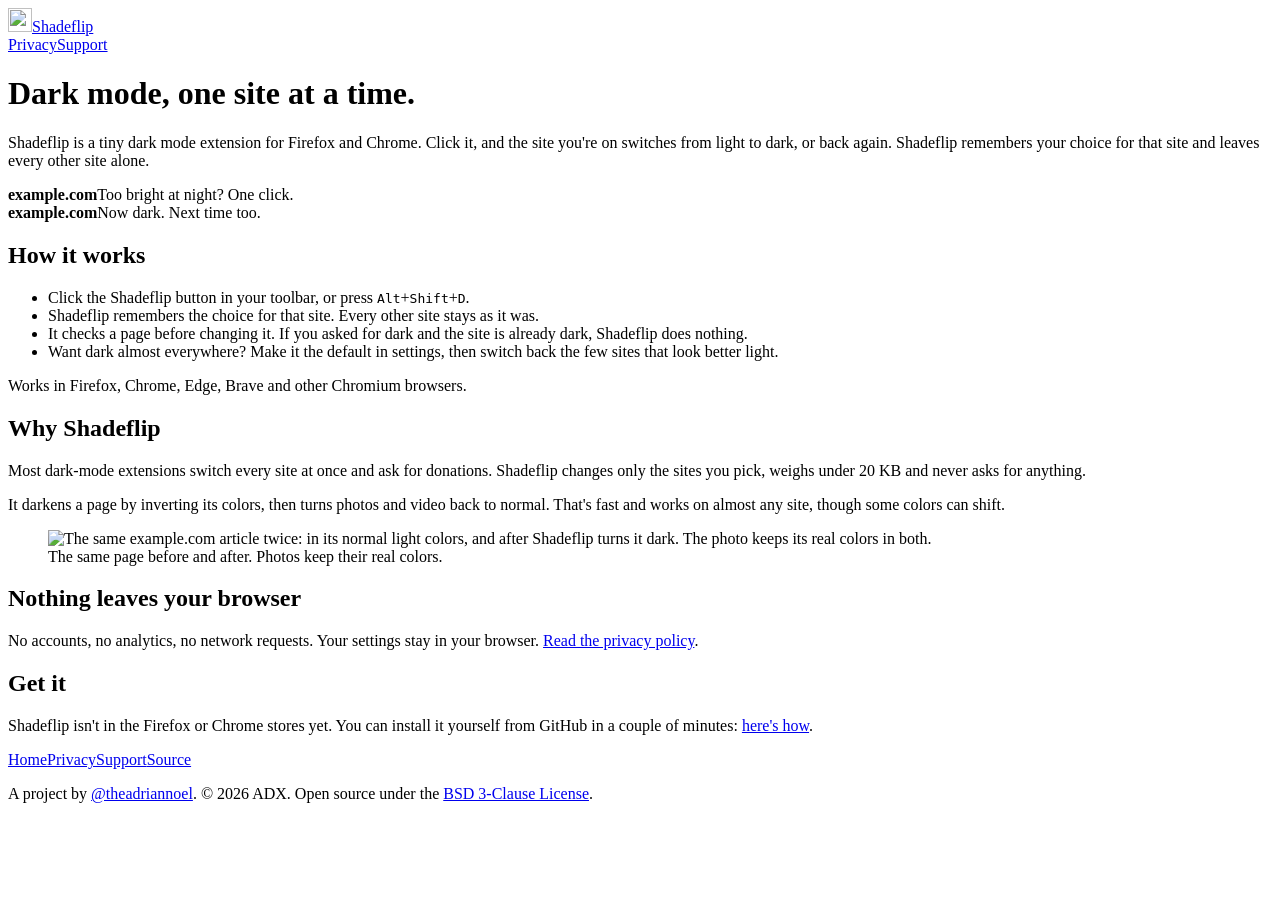
==== site/index.html @ 8bc525f9 "Merge remote-tracking branch 'origin/main' into fix/security-review" ====
<!doctype html>
<html lang="en">
<head>
<meta charset="utf-8">
<meta name="viewport" content="width=device-width, initial-scale=1">
<title>Shadeflip: per-site dark mode for Firefox and Chrome</title>
<meta name="description" content="Shadeflip is a free, tiny dark mode extension for Firefox and Chrome. Click once to turn the site you're on dark or light, and it remembers that choice for that site only.">
<link rel="canonical" href="https://shadeflip.com/">
<link rel="icon" href="/favicon.svg" type="image/svg+xml">
<link rel="icon" href="/favicon.ico" sizes="32x32">
<link rel="apple-touch-icon" href="/apple-touch-icon.png">
<meta property="og:type" content="website">
<meta property="og:site_name" content="Shadeflip">
<meta property="og:title" content="Shadeflip: per-site dark mode for Firefox and Chrome">
<meta property="og:description" content="Shadeflip is a free, tiny dark mode extension for Firefox and Chrome. Click once to turn the site you're on dark or light, and it remembers that choice for that site only.">
<meta property="og:url" content="https://shadeflip.com/">
<meta property="og:image" content="https://shadeflip.com/og.png">
<meta property="og:image:width" content="1200">
<meta property="og:image:height" content="630">
<meta property="og:image:alt" content="Shadeflip showing the same example.com page in light and dark.">
<meta name="twitter:card" content="summary_large_image">
<link rel="stylesheet" href="/style.css">
<script type="application/ld+json">
{"@context":"https://schema.org","@type":"SoftwareApplication","name":"Shadeflip","url":"https://shadeflip.com/","image":"https://shadeflip.com/og.png","description":"A tiny browser extension that turns the site you're on dark or light and remembers that choice for that site only.","applicationCategory":"BrowserApplication","operatingSystem":"Firefox, Chrome, Edge, Brave","offers":{"@type":"Offer","price":"0","priceCurrency":"USD"},"license":"https://opensource.org/licenses/BSD-3-Clause"}
</script>
</head>
<body>
<header>
  <a href="/" class="brand"><img src="/favicon.svg" alt="" width="24" height="24">Shadeflip</a>
  <nav><a href="/privacy.html">Privacy</a><a href="/support.html">Support</a></nav>
</header>
<main>
<h1>Dark mode, one site at a time.</h1>
<p class="lede">Shadeflip is a tiny dark mode extension for Firefox and Chrome. Click it, and the site you're on switches from light to dark, or back again. Shadeflip remembers your choice for that site and leaves every other site alone.</p>

<div class="flip" aria-hidden="true">
  <div class="l"><b>example.com</b>Too bright at night? One click.</div>
  <div class="d"><b>example.com</b>Now dark. Next time too.</div>
</div>

<h2>How it works</h2>
<ul>
  <li>Click the Shadeflip button in your toolbar, or press <span class="alt-key"><kbd>Alt</kbd>+<kbd>Shift</kbd>+<kbd>D</kbd></span>.</li>
  <li>Shadeflip remembers the choice for that site. Every other site stays as it was.</li>
  <li>It checks a page before changing it. If you asked for dark and the site is already dark, Shadeflip does nothing.</li>
  <li>Want dark almost everywhere? Make it the default in settings, then switch back the few sites that look better light.</li>
</ul>
<p>Works in Firefox, Chrome, Edge, Brave and other Chromium browsers.</p>

<h2>Why Shadeflip</h2>
<p>Most dark-mode extensions switch every site at once and ask for donations. Shadeflip changes only the sites you pick, weighs under 20 KB and never asks for anything.</p>
<p>It darkens a page by inverting its colors, then turns photos and video back to normal. That's fast and works on almost any site, though some colors can shift.</p>
<figure>
  <img src="/screenshot.png" width="1200" height="460" loading="lazy" alt="The same example.com article twice: in its normal light colors, and after Shadeflip turns it dark. The photo keeps its real colors in both.">
  <figcaption>The same page before and after. Photos keep their real colors.</figcaption>
</figure>

<h2>Nothing leaves your browser</h2>
<p>No accounts, no analytics, no network requests. Your settings stay in your browser. <a href="/privacy.html">Read the privacy policy</a>.</p>

<h2>Get it</h2>
<p>Shadeflip isn't in the Firefox or Chrome stores yet. You can install it yourself from GitHub in a couple of minutes: <a href="https://github.com/nxame/shadeflip#try-it-locally">here's how</a>.</p>
</main>
<footer>
  <a href="/">Home</a><a href="/privacy.html">Privacy</a><a href="/support.html">Support</a><a href="https://github.com/nxame/shadeflip">Source</a>
  <p>A project by <a href="https://x.com/theadriannoel">@theadriannoel</a>. © 2026 ADX. Open source under the <a href="https://github.com/nxame/shadeflip/blob/main/LICENSE">BSD 3-Clause License</a>.</p>
</footer>
<script src="/keys.js"></script>
</body>
</html>
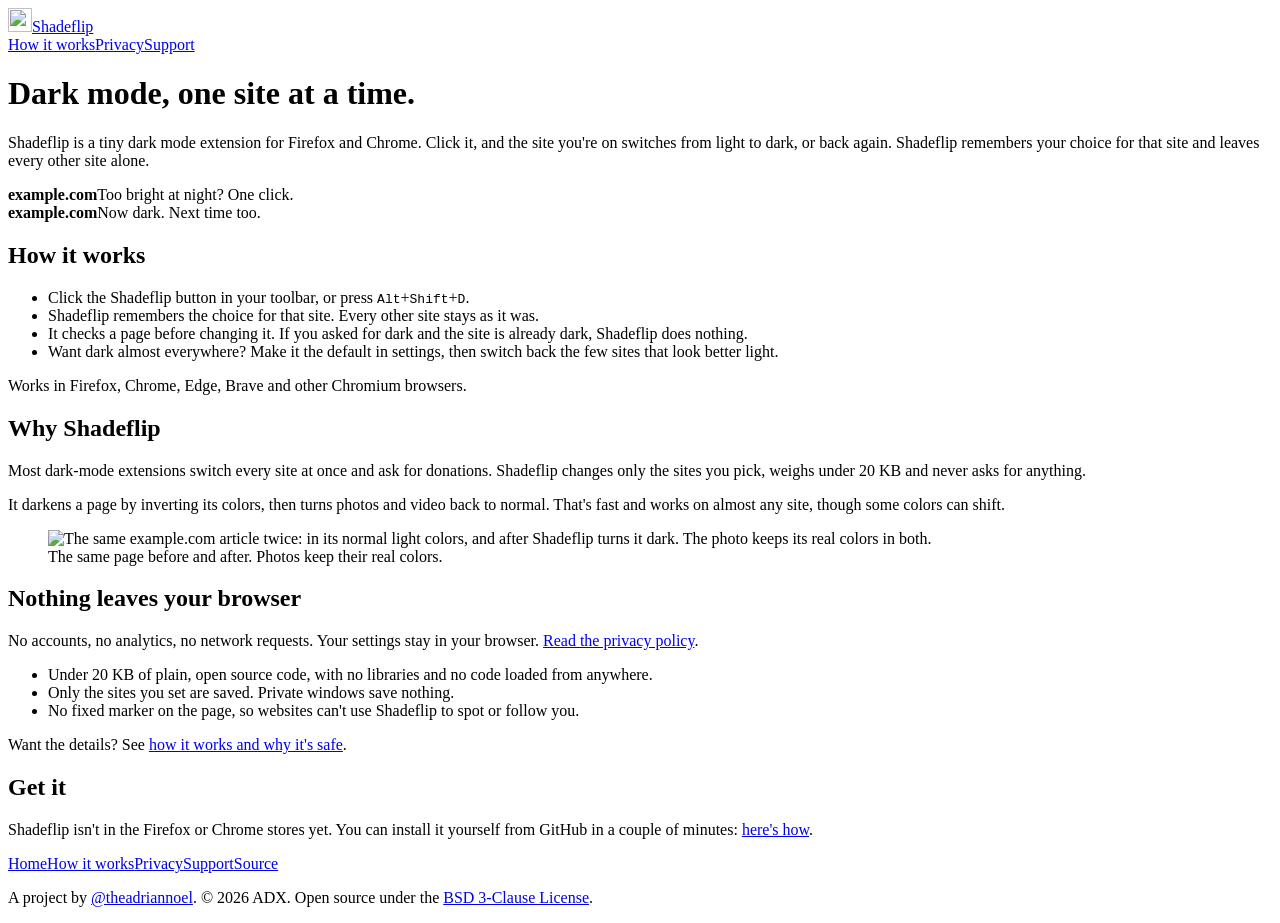
==== commit bc2b1b88: "Add a how it works and safety page to the site New how-it-works.html explains how a site is flipped," ====
--- a/site/index.html
+++ b/site/index.html
@@ -27,7 +27,7 @@
 <body>
 <header>
   <a href="/" class="brand"><img src="/favicon.svg" alt="" width="24" height="24">Shadeflip</a>
-  <nav><a href="/privacy.html">Privacy</a><a href="/support.html">Support</a></nav>
+  <nav><a href="/how-it-works.html">How it works</a><a href="/privacy.html">Privacy</a><a href="/support.html">Support</a></nav>
 </header>
 <main>
 <h1>Dark mode, one site at a time.</h1>
@@ -57,12 +57,18 @@
 
 <h2>Nothing leaves your browser</h2>
 <p>No accounts, no analytics, no network requests. Your settings stay in your browser. <a href="/privacy.html">Read the privacy policy</a>.</p>
+<ul>
+  <li>Under 20 KB of plain, open source code, with no libraries and no code loaded from anywhere.</li>
+  <li>Only the sites you set are saved. Private windows save nothing.</li>
+  <li>No fixed marker on the page, so websites can't use Shadeflip to spot or follow you.</li>
+</ul>
+<p>Want the details? See <a href="/how-it-works.html">how it works and why it's safe</a>.</p>
 
 <h2>Get it</h2>
 <p>Shadeflip isn't in the Firefox or Chrome stores yet. You can install it yourself from GitHub in a couple of minutes: <a href="https://github.com/nxame/shadeflip#try-it-locally">here's how</a>.</p>
 </main>
 <footer>
-  <a href="/">Home</a><a href="/privacy.html">Privacy</a><a href="/support.html">Support</a><a href="https://github.com/nxame/shadeflip">Source</a>
+  <a href="/">Home</a><a href="/how-it-works.html">How it works</a><a href="/privacy.html">Privacy</a><a href="/support.html">Support</a><a href="https://github.com/nxame/shadeflip">Source</a>
   <p>A project by <a href="https://x.com/theadriannoel">@theadriannoel</a>. © 2026 ADX. Open source under the <a href="https://github.com/nxame/shadeflip/blob/main/LICENSE">BSD 3-Clause License</a>.</p>
 </footer>
 <script src="/keys.js"></script>
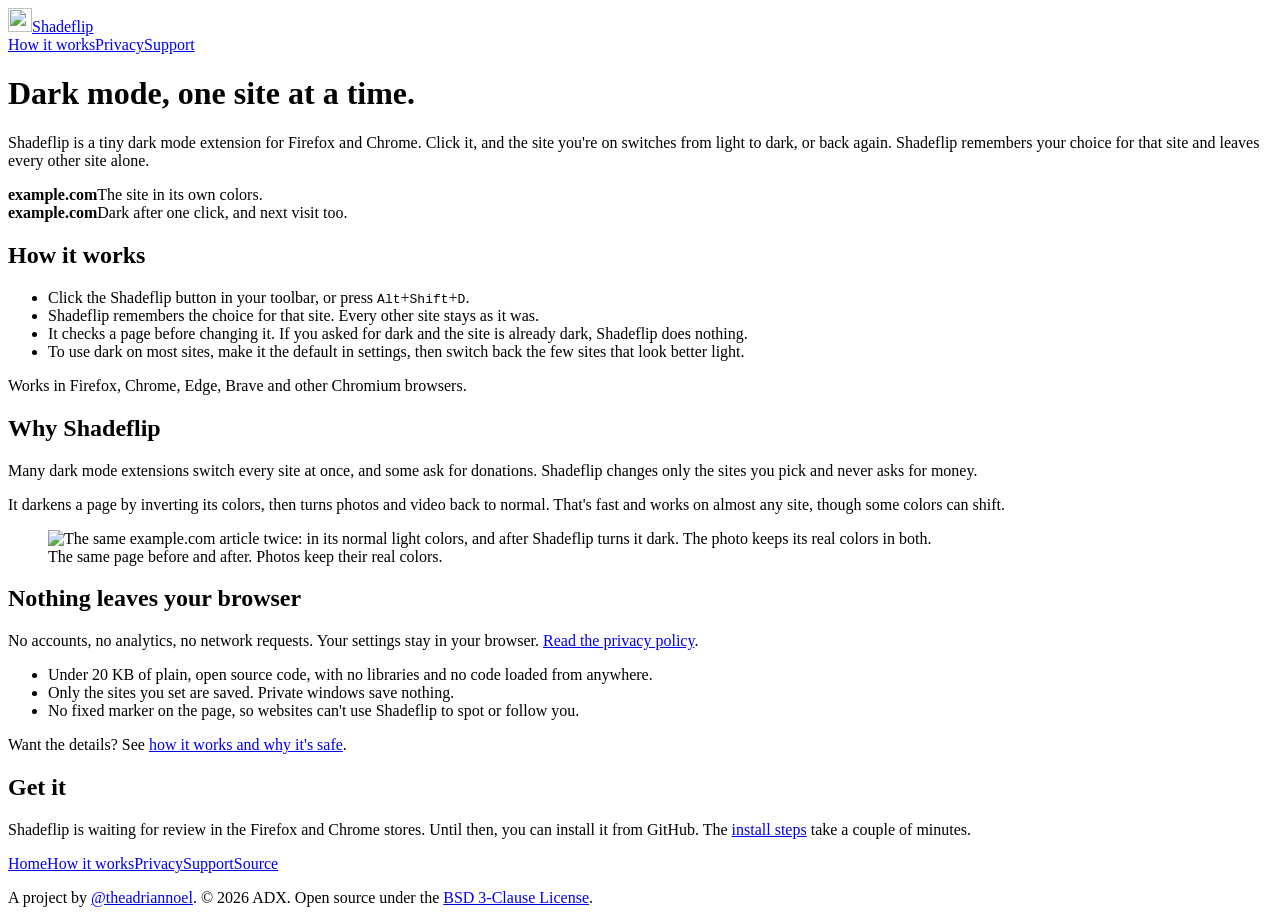
==== commit d188c915: "Plainer site copy Replace question hooks and slogan fragments with plain sentences, soften the claim" ====
--- a/site/index.html
+++ b/site/index.html
@@ -34,8 +34,8 @@
 <p class="lede">Shadeflip is a tiny dark mode extension for Firefox and Chrome. Click it, and the site you're on switches from light to dark, or back again. Shadeflip remembers your choice for that site and leaves every other site alone.</p>
 
 <div class="flip" aria-hidden="true">
-  <div class="l"><b>example.com</b>Too bright at night? One click.</div>
-  <div class="d"><b>example.com</b>Now dark. Next time too.</div>
+  <div class="l"><b>example.com</b>The site in its own colors.</div>
+  <div class="d"><b>example.com</b>Dark after one click, and next visit too.</div>
 </div>
 
 <h2>How it works</h2>
@@ -43,12 +43,12 @@
   <li>Click the Shadeflip button in your toolbar, or press <span class="alt-key"><kbd>Alt</kbd>+<kbd>Shift</kbd>+<kbd>D</kbd></span>.</li>
   <li>Shadeflip remembers the choice for that site. Every other site stays as it was.</li>
   <li>It checks a page before changing it. If you asked for dark and the site is already dark, Shadeflip does nothing.</li>
-  <li>Want dark almost everywhere? Make it the default in settings, then switch back the few sites that look better light.</li>
+  <li>To use dark on most sites, make it the default in settings, then switch back the few sites that look better light.</li>
 </ul>
 <p>Works in Firefox, Chrome, Edge, Brave and other Chromium browsers.</p>
 
 <h2>Why Shadeflip</h2>
-<p>Most dark-mode extensions switch every site at once and ask for donations. Shadeflip changes only the sites you pick, weighs under 20 KB and never asks for anything.</p>
+<p>Many dark mode extensions switch every site at once, and some ask for donations. Shadeflip changes only the sites you pick and never asks for money.</p>
 <p>It darkens a page by inverting its colors, then turns photos and video back to normal. That's fast and works on almost any site, though some colors can shift.</p>
 <figure>
   <img src="/screenshot.png" width="1200" height="460" loading="lazy" alt="The same example.com article twice: in its normal light colors, and after Shadeflip turns it dark. The photo keeps its real colors in both.">
@@ -65,7 +65,7 @@
 <p>Want the details? See <a href="/how-it-works.html">how it works and why it's safe</a>.</p>
 
 <h2>Get it</h2>
-<p>Shadeflip isn't in the Firefox or Chrome stores yet. You can install it yourself from GitHub in a couple of minutes: <a href="https://github.com/nxame/shadeflip#try-it-locally">here's how</a>.</p>
+<p>Shadeflip is waiting for review in the Firefox and Chrome stores. Until then, you can install it from GitHub. The <a href="https://github.com/nxame/shadeflip#try-it-locally">install steps</a> take a couple of minutes.</p>
 </main>
 <footer>
   <a href="/">Home</a><a href="/how-it-works.html">How it works</a><a href="/privacy.html">Privacy</a><a href="/support.html">Support</a><a href="https://github.com/nxame/shadeflip">Source</a>
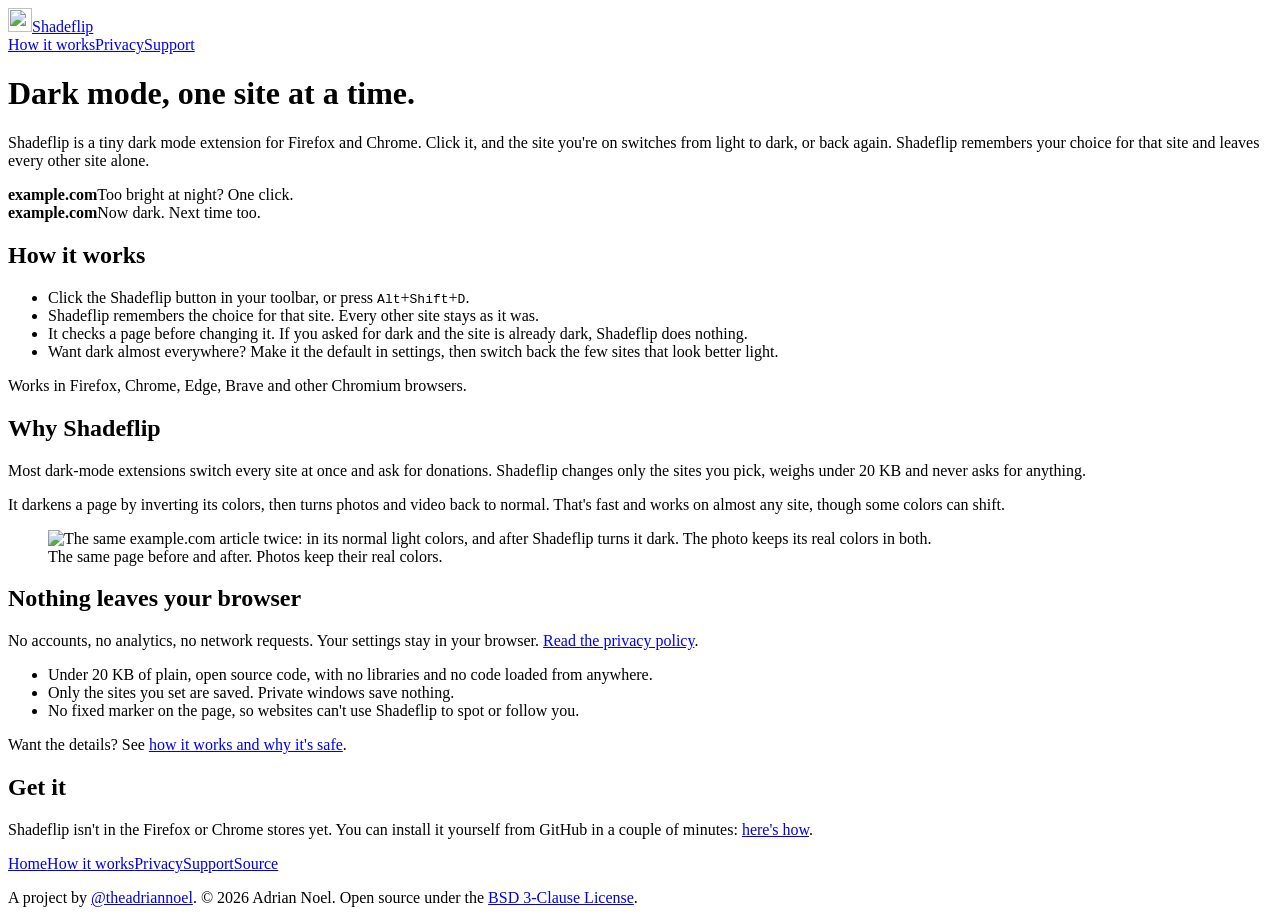
==== commit 6b497460: "site: credit Adrian Noel in the footer" ====
--- a/site/index.html
+++ b/site/index.html
@@ -34,8 +34,8 @@
 <p class="lede">Shadeflip is a tiny dark mode extension for Firefox and Chrome. Click it, and the site you're on switches from light to dark, or back again. Shadeflip remembers your choice for that site and leaves every other site alone.</p>
 
 <div class="flip" aria-hidden="true">
-  <div class="l"><b>example.com</b>The site in its own colors.</div>
-  <div class="d"><b>example.com</b>Dark after one click, and next visit too.</div>
+  <div class="l"><b>example.com</b>Too bright at night? One click.</div>
+  <div class="d"><b>example.com</b>Now dark. Next time too.</div>
 </div>
 
 <h2>How it works</h2>
@@ -43,12 +43,12 @@
   <li>Click the Shadeflip button in your toolbar, or press <span class="alt-key"><kbd>Alt</kbd>+<kbd>Shift</kbd>+<kbd>D</kbd></span>.</li>
   <li>Shadeflip remembers the choice for that site. Every other site stays as it was.</li>
   <li>It checks a page before changing it. If you asked for dark and the site is already dark, Shadeflip does nothing.</li>
-  <li>To use dark on most sites, make it the default in settings, then switch back the few sites that look better light.</li>
+  <li>Want dark almost everywhere? Make it the default in settings, then switch back the few sites that look better light.</li>
 </ul>
 <p>Works in Firefox, Chrome, Edge, Brave and other Chromium browsers.</p>
 
 <h2>Why Shadeflip</h2>
-<p>Many dark mode extensions switch every site at once, and some ask for donations. Shadeflip changes only the sites you pick and never asks for money.</p>
+<p>Most dark-mode extensions switch every site at once and ask for donations. Shadeflip changes only the sites you pick, weighs under 20 KB and never asks for anything.</p>
 <p>It darkens a page by inverting its colors, then turns photos and video back to normal. That's fast and works on almost any site, though some colors can shift.</p>
 <figure>
   <img src="/screenshot.png" width="1200" height="460" loading="lazy" alt="The same example.com article twice: in its normal light colors, and after Shadeflip turns it dark. The photo keeps its real colors in both.">
@@ -65,11 +65,11 @@
 <p>Want the details? See <a href="/how-it-works.html">how it works and why it's safe</a>.</p>
 
 <h2>Get it</h2>
-<p>Shadeflip is waiting for review in the Firefox and Chrome stores. Until then, you can install it from GitHub. The <a href="https://github.com/nxame/shadeflip#try-it-locally">install steps</a> take a couple of minutes.</p>
+<p>Shadeflip isn't in the Firefox or Chrome stores yet. You can install it yourself from GitHub in a couple of minutes: <a href="https://github.com/nxame/shadeflip#try-it-locally">here's how</a>.</p>
 </main>
 <footer>
   <a href="/">Home</a><a href="/how-it-works.html">How it works</a><a href="/privacy.html">Privacy</a><a href="/support.html">Support</a><a href="https://github.com/nxame/shadeflip">Source</a>
-  <p>A project by <a href="https://x.com/theadriannoel">@theadriannoel</a>. © 2026 ADX. Open source under the <a href="https://github.com/nxame/shadeflip/blob/main/LICENSE">BSD 3-Clause License</a>.</p>
+  <p>A project by <a href="https://x.com/theadriannoel">@theadriannoel</a>. © 2026 Adrian Noel. Open source under the <a href="https://github.com/nxame/shadeflip/blob/main/LICENSE">BSD 3-Clause License</a>.</p>
 </footer>
 <script src="/keys.js"></script>
 </body>
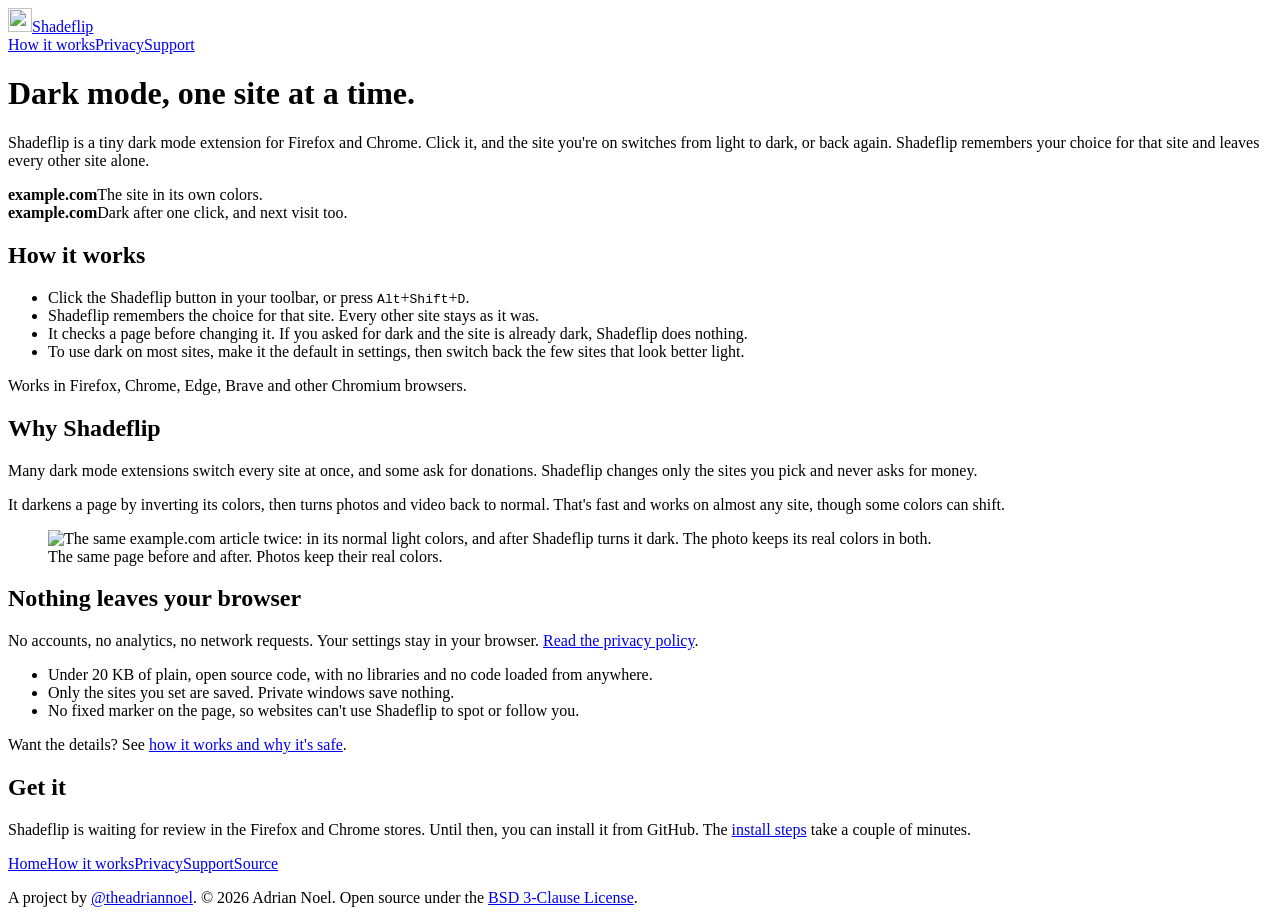
==== commit f7d8fdbe: "Merge pull request #10 from nxame/fix/site-copy-plain-writing Plainer site copy" ====
--- a/site/index.html
+++ b/site/index.html
@@ -34,8 +34,8 @@
 <p class="lede">Shadeflip is a tiny dark mode extension for Firefox and Chrome. Click it, and the site you're on switches from light to dark, or back again. Shadeflip remembers your choice for that site and leaves every other site alone.</p>
 
 <div class="flip" aria-hidden="true">
-  <div class="l"><b>example.com</b>Too bright at night? One click.</div>
-  <div class="d"><b>example.com</b>Now dark. Next time too.</div>
+  <div class="l"><b>example.com</b>The site in its own colors.</div>
+  <div class="d"><b>example.com</b>Dark after one click, and next visit too.</div>
 </div>
 
 <h2>How it works</h2>
@@ -43,12 +43,12 @@
   <li>Click the Shadeflip button in your toolbar, or press <span class="alt-key"><kbd>Alt</kbd>+<kbd>Shift</kbd>+<kbd>D</kbd></span>.</li>
   <li>Shadeflip remembers the choice for that site. Every other site stays as it was.</li>
   <li>It checks a page before changing it. If you asked for dark and the site is already dark, Shadeflip does nothing.</li>
-  <li>Want dark almost everywhere? Make it the default in settings, then switch back the few sites that look better light.</li>
+  <li>To use dark on most sites, make it the default in settings, then switch back the few sites that look better light.</li>
 </ul>
 <p>Works in Firefox, Chrome, Edge, Brave and other Chromium browsers.</p>
 
 <h2>Why Shadeflip</h2>
-<p>Most dark-mode extensions switch every site at once and ask for donations. Shadeflip changes only the sites you pick, weighs under 20 KB and never asks for anything.</p>
+<p>Many dark mode extensions switch every site at once, and some ask for donations. Shadeflip changes only the sites you pick and never asks for money.</p>
 <p>It darkens a page by inverting its colors, then turns photos and video back to normal. That's fast and works on almost any site, though some colors can shift.</p>
 <figure>
   <img src="/screenshot.png" width="1200" height="460" loading="lazy" alt="The same example.com article twice: in its normal light colors, and after Shadeflip turns it dark. The photo keeps its real colors in both.">
@@ -65,7 +65,7 @@
 <p>Want the details? See <a href="/how-it-works.html">how it works and why it's safe</a>.</p>
 
 <h2>Get it</h2>
-<p>Shadeflip isn't in the Firefox or Chrome stores yet. You can install it yourself from GitHub in a couple of minutes: <a href="https://github.com/nxame/shadeflip#try-it-locally">here's how</a>.</p>
+<p>Shadeflip is waiting for review in the Firefox and Chrome stores. Until then, you can install it from GitHub. The <a href="https://github.com/nxame/shadeflip#try-it-locally">install steps</a> take a couple of minutes.</p>
 </main>
 <footer>
   <a href="/">Home</a><a href="/how-it-works.html">How it works</a><a href="/privacy.html">Privacy</a><a href="/support.html">Support</a><a href="https://github.com/nxame/shadeflip">Source</a>
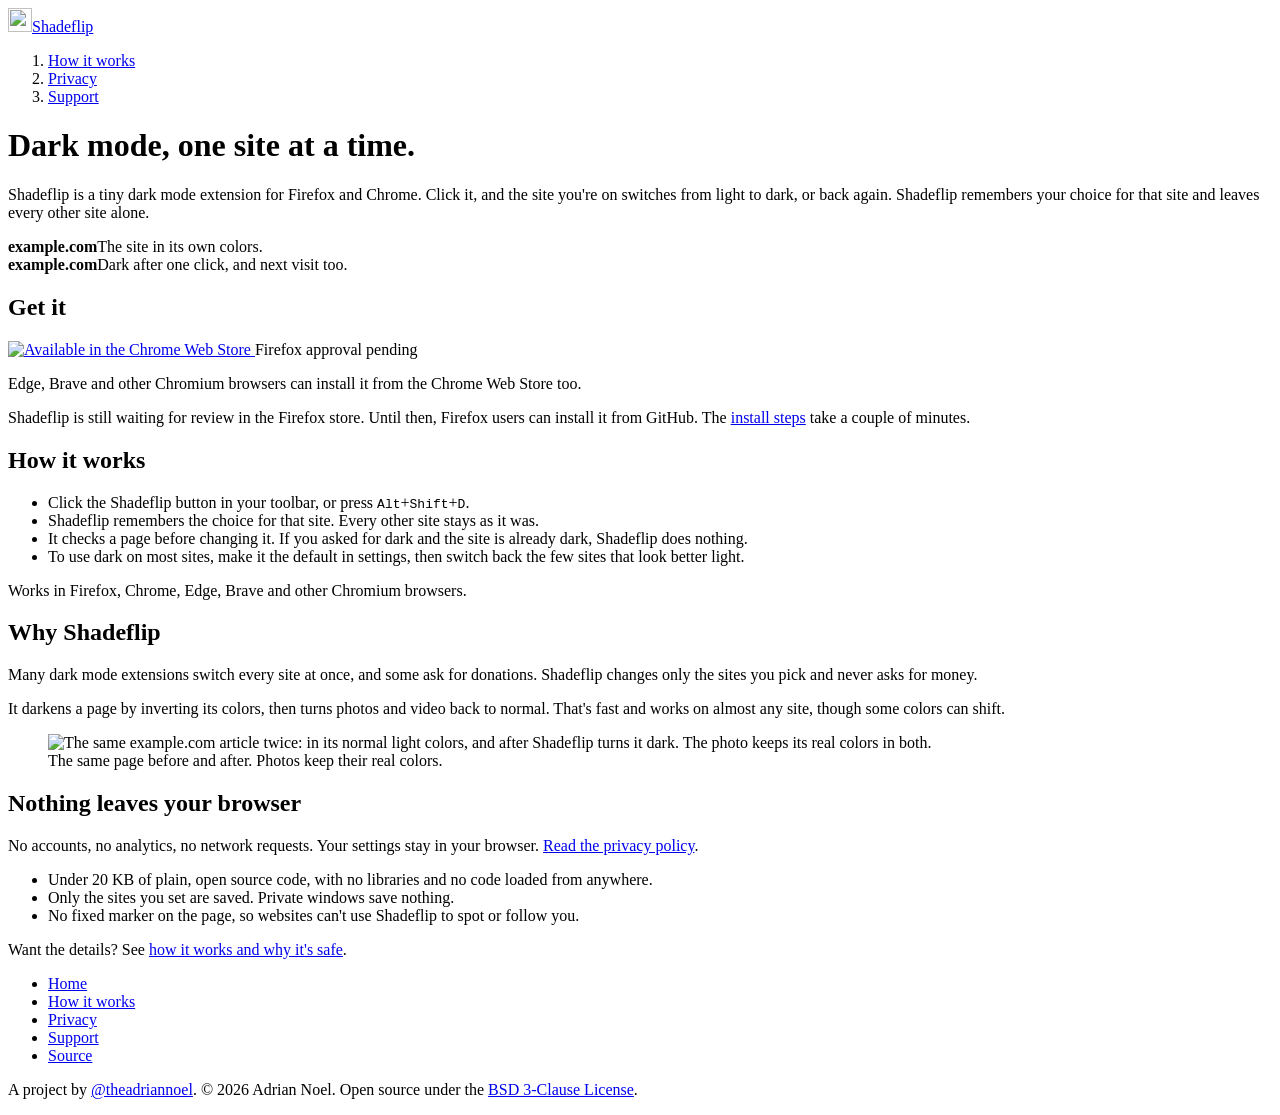
==== commit 25e7bc4c: "feat: add chrome store link" ====
--- a/site/index.html
+++ b/site/index.html
@@ -21,13 +21,19 @@
 <meta name="twitter:card" content="summary_large_image">
 <link rel="stylesheet" href="/style.css">
 <script type="application/ld+json">
-{"@context":"https://schema.org","@type":"SoftwareApplication","name":"Shadeflip","url":"https://shadeflip.com/","image":"https://shadeflip.com/og.png","description":"A tiny browser extension that turns the site you're on dark or light and remembers that choice for that site only.","applicationCategory":"BrowserApplication","operatingSystem":"Firefox, Chrome, Edge, Brave","offers":{"@type":"Offer","price":"0","priceCurrency":"USD"},"license":"https://opensource.org/licenses/BSD-3-Clause"}
+{"@context":"https://schema.org","@type":"SoftwareApplication","name":"Shadeflip","url":"https://shadeflip.com/","image":"https://shadeflip.com/og.png","description":"A tiny browser extension that turns the site you're on dark or light and remembers that choice for that site only.","applicationCategory":"BrowserApplication","operatingSystem":"Firefox, Chrome, Edge, Brave","offers":{"@type":"Offer","price":"0","priceCurrency":"USD"},"installUrl":"https://chromewebstore.google.com/detail/shadeflip/nbdfmpknchaboakjefemnlkfffjohkjk","license":"https://opensource.org/licenses/BSD-3-Clause"}
 </script>
 </head>
 <body>
 <header>
   <a href="/" class="brand"><img src="/favicon.svg" alt="" width="24" height="24">Shadeflip</a>
-  <nav><a href="/how-it-works.html">How it works</a><a href="/privacy.html">Privacy</a><a href="/support.html">Support</a></nav>
+  <nav>
+    <ol>
+      <li><a href="/how-it-works.html">How it works</a></li>
+      <li><a href="/privacy.html">Privacy</a></li>
+      <li><a href="/support.html">Support</a></li>
+    </ol>
+  </nav>
 </header>
 <main>
 <h1>Dark mode, one site at a time.</h1>
@@ -37,6 +43,19 @@
   <div class="l"><b>example.com</b>The site in its own colors.</div>
   <div class="d"><b>example.com</b>Dark after one click, and next visit too.</div>
 </div>
+
+<h2>Get it</h2>
+<p class="stores">
+  <a href="https://chromewebstore.google.com/detail/shadeflip/nbdfmpknchaboakjefemnlkfffjohkjk">
+    <picture>
+      <source srcset="/chrome-web-store-dark.png" media="(prefers-color-scheme: dark)">
+      <img src="/chrome-web-store.png" width="192" height="58" alt="Available in the Chrome Web Store">
+    </picture>
+  </a>
+  <span class="pending">Firefox approval pending</span>
+</p>
+<p>Edge, Brave and other Chromium browsers can install it from the Chrome Web Store too.</p>
+<p>Shadeflip is still waiting for review in the Firefox store. Until then, Firefox users can install it from GitHub. The <a href="https://github.com/nxame/shadeflip#try-it-locally">install steps</a> take a couple of minutes.</p>
 
 <h2>How it works</h2>
 <ul>
@@ -63,12 +82,15 @@
   <li>No fixed marker on the page, so websites can't use Shadeflip to spot or follow you.</li>
 </ul>
 <p>Want the details? See <a href="/how-it-works.html">how it works and why it's safe</a>.</p>
-
-<h2>Get it</h2>
-<p>Shadeflip is waiting for review in the Firefox and Chrome stores. Until then, you can install it from GitHub. The <a href="https://github.com/nxame/shadeflip#try-it-locally">install steps</a> take a couple of minutes.</p>
 </main>
 <footer>
-  <a href="/">Home</a><a href="/how-it-works.html">How it works</a><a href="/privacy.html">Privacy</a><a href="/support.html">Support</a><a href="https://github.com/nxame/shadeflip">Source</a>
+  <ul>
+    <li><a href="/">Home</a></li>
+    <li><a href="/how-it-works.html">How it works</a></li>
+    <li><a href="/privacy.html">Privacy</a></li>
+    <li><a href="/support.html">Support</a></li>
+    <li><a href="https://github.com/nxame/shadeflip">Source</a></li>
+  </ul>
   <p>A project by <a href="https://x.com/theadriannoel">@theadriannoel</a>. © 2026 Adrian Noel. Open source under the <a href="https://github.com/nxame/shadeflip/blob/main/LICENSE">BSD 3-Clause License</a>.</p>
 </footer>
 <script src="/keys.js"></script>
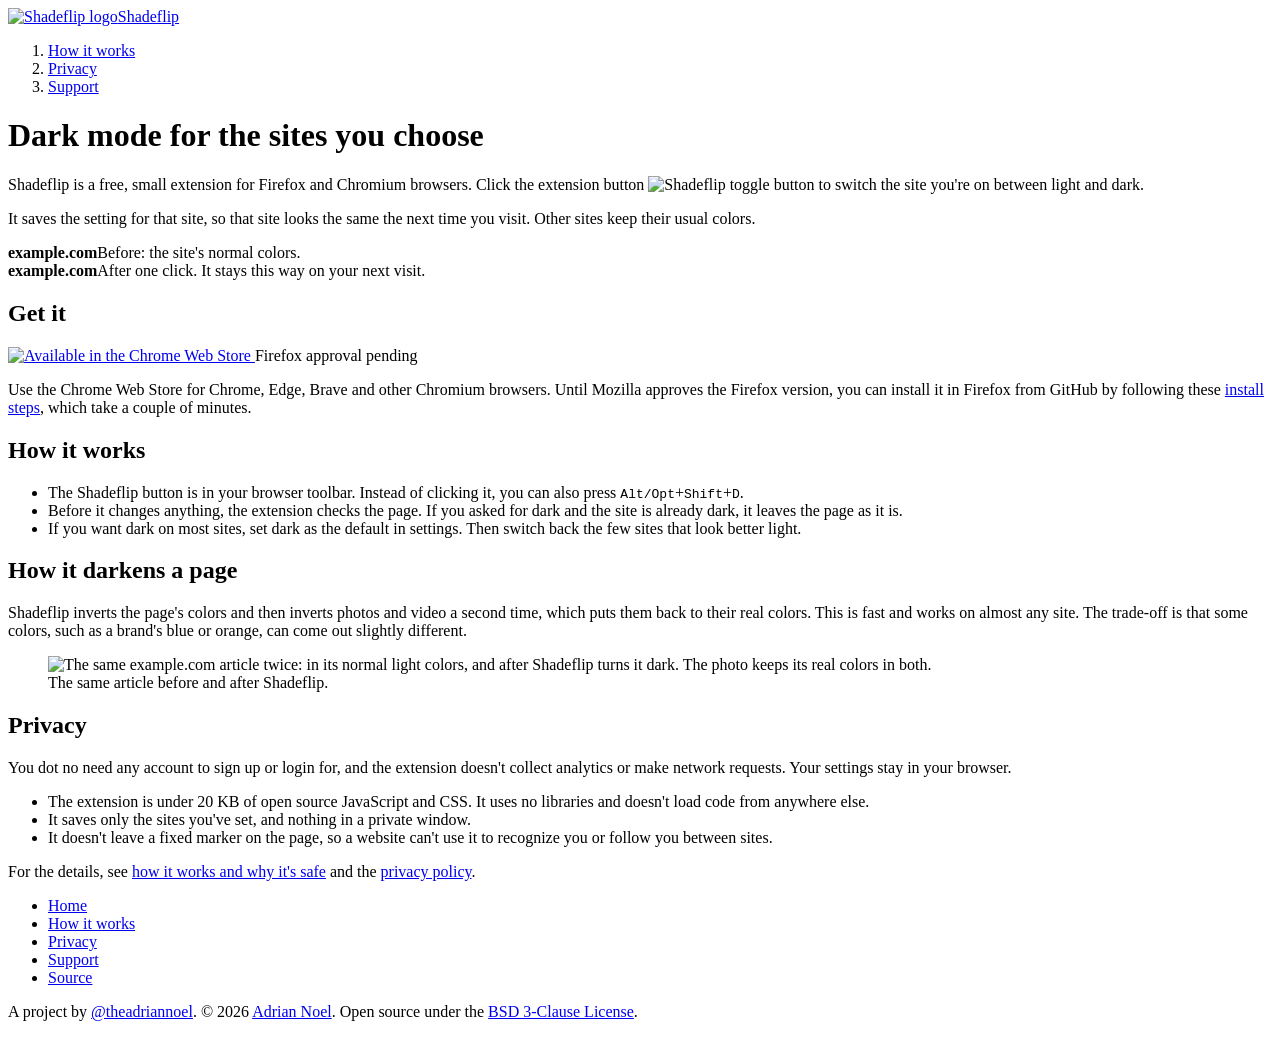
==== commit a151cc18: "docs: update copy - make it readble" ====
--- a/site/index.html
+++ b/site/index.html
@@ -4,7 +4,7 @@
 <meta charset="utf-8">
 <meta name="viewport" content="width=device-width, initial-scale=1">
 <title>Shadeflip: per-site dark mode for Firefox and Chrome</title>
-<meta name="description" content="Shadeflip is a free, tiny dark mode extension for Firefox and Chrome. Click once to turn the site you're on dark or light, and it remembers that choice for that site only.">
+<meta name="description" content="Shadeflip is a free dark mode extension for Firefox and Chrome. Click its button to turn the site you're on dark or light, and Shadeflip saves the setting for that site.">
 <link rel="canonical" href="https://shadeflip.com/">
 <link rel="icon" href="/favicon.svg" type="image/svg+xml">
 <link rel="icon" href="/favicon.ico" sizes="32x32">
@@ -12,7 +12,7 @@
 <meta property="og:type" content="website">
 <meta property="og:site_name" content="Shadeflip">
 <meta property="og:title" content="Shadeflip: per-site dark mode for Firefox and Chrome">
-<meta property="og:description" content="Shadeflip is a free, tiny dark mode extension for Firefox and Chrome. Click once to turn the site you're on dark or light, and it remembers that choice for that site only.">
+<meta property="og:description" content="Shadeflip is a free dark mode extension for Firefox and Chrome. Click its button to turn the site you're on dark or light, and Shadeflip saves the setting for that site.">
 <meta property="og:url" content="https://shadeflip.com/">
 <meta property="og:image" content="https://shadeflip.com/og.png">
 <meta property="og:image:width" content="1200">
@@ -21,12 +21,12 @@
 <meta name="twitter:card" content="summary_large_image">
 <link rel="stylesheet" href="/style.css">
 <script type="application/ld+json">
-{"@context":"https://schema.org","@type":"SoftwareApplication","name":"Shadeflip","url":"https://shadeflip.com/","image":"https://shadeflip.com/og.png","description":"A tiny browser extension that turns the site you're on dark or light and remembers that choice for that site only.","applicationCategory":"BrowserApplication","operatingSystem":"Firefox, Chrome, Edge, Brave","offers":{"@type":"Offer","price":"0","priceCurrency":"USD"},"installUrl":"https://chromewebstore.google.com/detail/shadeflip/nbdfmpknchaboakjefemnlkfffjohkjk","license":"https://opensource.org/licenses/BSD-3-Clause"}
+{"@context":"https://schema.org","@type":"SoftwareApplication","name":"Shadeflip","url":"https://shadeflip.com/","image":"https://shadeflip.com/og.png","description":"A small browser extension that turns the site you're on dark or light and saves the setting for that site.","applicationCategory":"BrowserApplication","operatingSystem":"Firefox, Chrome, Edge, Brave","offers":{"@type":"Offer","price":"0","priceCurrency":"USD"},"installUrl":"https://chromewebstore.google.com/detail/shadeflip/nbdfmpknchaboakjefemnlkfffjohkjk","license":"https://opensource.org/licenses/BSD-3-Clause"}
 </script>
 </head>
 <body>
 <header>
-  <a href="/" class="brand"><img src="/favicon.svg" alt="" width="24" height="24">Shadeflip</a>
+  <a href="/" class="brand"><img src="/favicon.svg" alt="Shadeflip logo" width="24" height="24">Shadeflip</a>
   <nav>
     <ol>
       <li><a href="/how-it-works.html">How it works</a></li>
@@ -36,12 +36,13 @@
   </nav>
 </header>
 <main>
-<h1>Dark mode, one site at a time.</h1>
-<p class="lede">Shadeflip is a tiny dark mode extension for Firefox and Chrome. Click it, and the site you're on switches from light to dark, or back again. Shadeflip remembers your choice for that site and leaves every other site alone.</p>
+<h1>Dark mode for the sites you choose</h1>
+<p class="lede">Shadeflip is a free, small extension for Firefox and Chromium browsers. Click the extension button <img src="/favicon.svg" alt="Shadeflip toggle button" width="24" height="24"> to switch the site you're on between light and dark.</p>
+<p>It saves the setting for that site, so that site looks the same the next time you visit. Other sites keep their usual colors.</p>
 
 <div class="flip" aria-hidden="true">
-  <div class="l"><b>example.com</b>The site in its own colors.</div>
-  <div class="d"><b>example.com</b>Dark after one click, and next visit too.</div>
+  <div class="l"><b>example.com</b>Before: the site's normal colors.</div>
+  <div class="d"><b>example.com</b>After one click. It stays this way on your next visit.</div>
 </div>
 
 <h2>Get it</h2>
@@ -54,44 +55,40 @@
   </a>
   <span class="pending">Firefox approval pending</span>
 </p>
-<p>Edge, Brave and other Chromium browsers can install it from the Chrome Web Store too.</p>
-<p>Shadeflip is still waiting for review in the Firefox store. Until then, Firefox users can install it from GitHub. The <a href="https://github.com/nxame/shadeflip#try-it-locally">install steps</a> take a couple of minutes.</p>
+<p>Use the Chrome Web Store for Chrome, Edge, Brave and other Chromium browsers. Until Mozilla approves the Firefox version, you can install it in Firefox from GitHub by following these <a href="https://github.com/nxame/shadeflip#try-it-locally">install steps</a>, which take a couple of minutes.</p>
 
 <h2>How it works</h2>
 <ul>
-  <li>Click the Shadeflip button in your toolbar, or press <span class="alt-key"><kbd>Alt</kbd>+<kbd>Shift</kbd>+<kbd>D</kbd></span>.</li>
-  <li>Shadeflip remembers the choice for that site. Every other site stays as it was.</li>
-  <li>It checks a page before changing it. If you asked for dark and the site is already dark, Shadeflip does nothing.</li>
-  <li>To use dark on most sites, make it the default in settings, then switch back the few sites that look better light.</li>
+  <li>The Shadeflip button is in your browser toolbar. Instead of clicking it, you can also press <span class="alt-key"><kbd>Alt/Opt</kbd>+<kbd>Shift</kbd>+<kbd>D</kbd></span>.</li>
+  <li>Before it changes anything, the extension checks the page. If you asked for dark and the site is already dark, it leaves the page as it is.</li>
+  <li>If you want dark on most sites, set dark as the default in settings. Then switch back the few sites that look better light.</li>
 </ul>
-<p>Works in Firefox, Chrome, Edge, Brave and other Chromium browsers.</p>
 
-<h2>Why Shadeflip</h2>
-<p>Many dark mode extensions switch every site at once, and some ask for donations. Shadeflip changes only the sites you pick and never asks for money.</p>
-<p>It darkens a page by inverting its colors, then turns photos and video back to normal. That's fast and works on almost any site, though some colors can shift.</p>
+<h2>How it darkens a page</h2>
+<p>Shadeflip inverts the page's colors and then inverts photos and video a second time, which puts them back to their real colors. This is fast and works on almost any site. The trade-off is that some colors, such as a brand's blue or orange, can come out slightly different.</p>
 <figure>
   <img src="/screenshot.png" width="1200" height="460" loading="lazy" alt="The same example.com article twice: in its normal light colors, and after Shadeflip turns it dark. The photo keeps its real colors in both.">
-  <figcaption>The same page before and after. Photos keep their real colors.</figcaption>
+  <figcaption>The same article before and after Shadeflip.</figcaption>
 </figure>
 
-<h2>Nothing leaves your browser</h2>
-<p>No accounts, no analytics, no network requests. Your settings stay in your browser. <a href="/privacy.html">Read the privacy policy</a>.</p>
+<h2>Privacy</h2>
+<p>You dot no need any account to sign up or login for, and the extension doesn't collect analytics or make network requests. Your settings stay in your browser.</p>
 <ul>
-  <li>Under 20 KB of plain, open source code, with no libraries and no code loaded from anywhere.</li>
-  <li>Only the sites you set are saved. Private windows save nothing.</li>
-  <li>No fixed marker on the page, so websites can't use Shadeflip to spot or follow you.</li>
+  <li>The extension is under 20 KB of open source JavaScript and CSS. It uses no libraries and doesn't load code from anywhere else.</li>
+  <li>It saves only the sites you've set, and nothing in a private window.</li>
+  <li>It doesn't leave a fixed marker on the page, so a website can't use it to recognize you or follow you between sites.</li>
 </ul>
-<p>Want the details? See <a href="/how-it-works.html">how it works and why it's safe</a>.</p>
+<p>For the details, see <a href="/how-it-works.html">how it works and why it's safe</a> and the <a href="/privacy.html">privacy policy</a>.</p>
 </main>
 <footer>
   <ul>
-    <li><a href="/">Home</a></li>
+    <li><a href="/" aria-current="page">Home</a></li>
     <li><a href="/how-it-works.html">How it works</a></li>
     <li><a href="/privacy.html">Privacy</a></li>
     <li><a href="/support.html">Support</a></li>
     <li><a href="https://github.com/nxame/shadeflip">Source</a></li>
   </ul>
-  <p>A project by <a href="https://x.com/theadriannoel">@theadriannoel</a>. © 2026 Adrian Noel. Open source under the <a href="https://github.com/nxame/shadeflip/blob/main/LICENSE">BSD 3-Clause License</a>.</p>
+  <p>A project by <a href="https://x.com/theadriannoel">@theadriannoel</a>. © 2026 <a href="https://nxa.me">Adrian Noel</a>. Open source under the <a href="https://github.com/nxame/shadeflip/blob/main/LICENSE">BSD 3-Clause License</a>.</p>
 </footer>
 <script src="/keys.js"></script>
 </body>
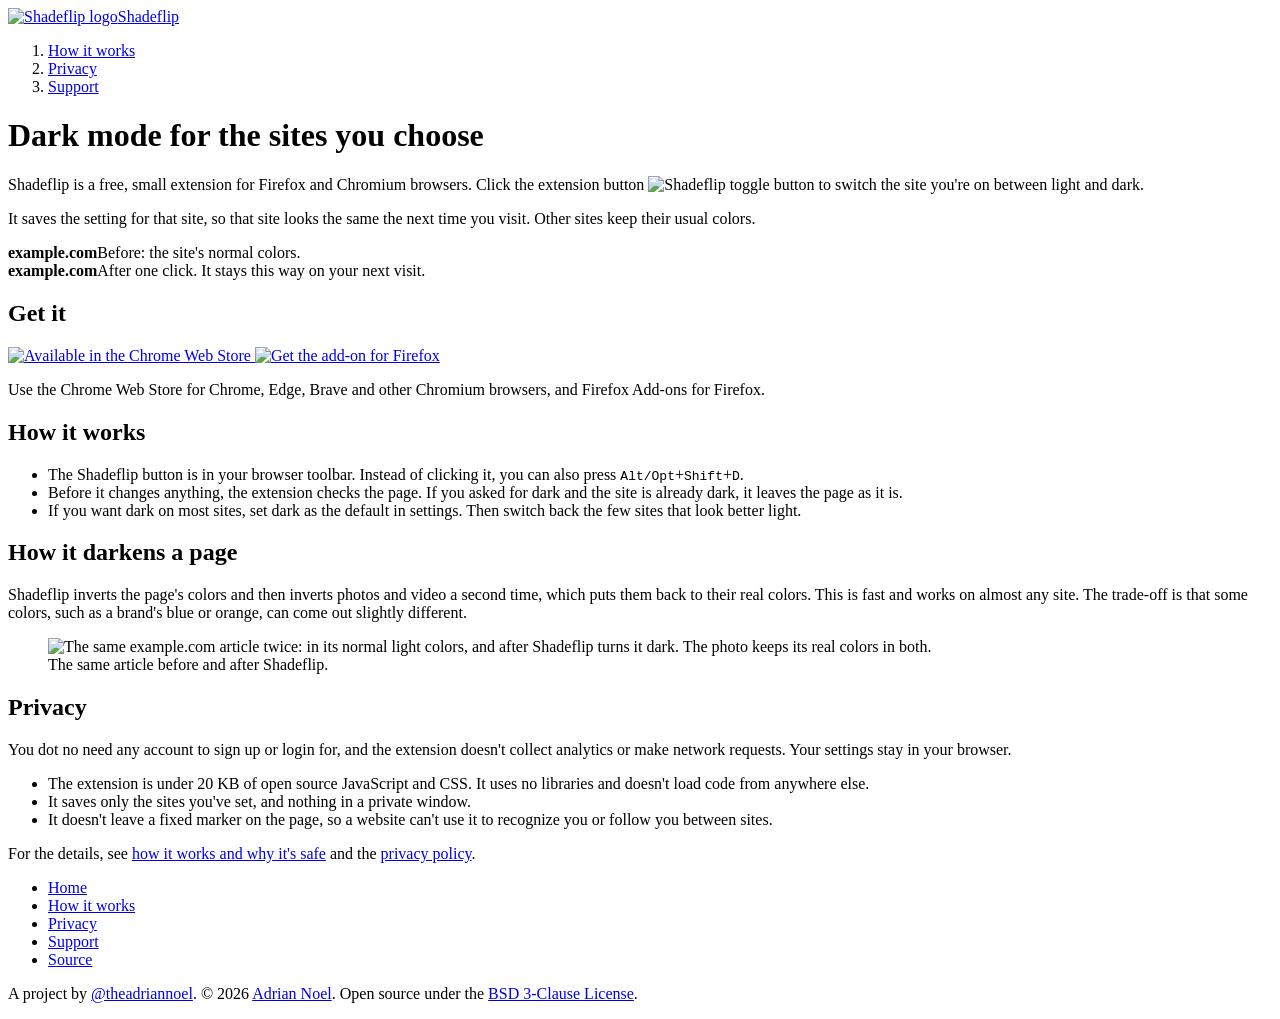
==== commit a2f5fb2b: "chore: add ff addon link" ====
--- a/site/index.html
+++ b/site/index.html
@@ -21,7 +21,7 @@
 <meta name="twitter:card" content="summary_large_image">
 <link rel="stylesheet" href="/style.css">
 <script type="application/ld+json">
-{"@context":"https://schema.org","@type":"SoftwareApplication","name":"Shadeflip","url":"https://shadeflip.com/","image":"https://shadeflip.com/og.png","description":"A small browser extension that turns the site you're on dark or light and saves the setting for that site.","applicationCategory":"BrowserApplication","operatingSystem":"Firefox, Chrome, Edge, Brave","offers":{"@type":"Offer","price":"0","priceCurrency":"USD"},"installUrl":"https://chromewebstore.google.com/detail/shadeflip/nbdfmpknchaboakjefemnlkfffjohkjk","license":"https://opensource.org/licenses/BSD-3-Clause"}
+{"@context":"https://schema.org","@type":"SoftwareApplication","name":"Shadeflip","url":"https://shadeflip.com/","image":"https://shadeflip.com/og.png","description":"A small browser extension that turns the site you're on dark or light and saves the setting for that site.","applicationCategory":"BrowserApplication","operatingSystem":"Firefox, Chrome, Edge, Brave","offers":{"@type":"Offer","price":"0","priceCurrency":"USD"},"installUrl":["https://chromewebstore.google.com/detail/shadeflip/nbdfmpknchaboakjefemnlkfffjohkjk","https://addons.mozilla.org/en-US/firefox/addon/shadeflip/"],"license":"https://opensource.org/licenses/BSD-3-Clause"}
 </script>
 </head>
 <body>
@@ -47,15 +47,17 @@
 
 <h2>Get it</h2>
 <p class="stores">
-  <a href="https://chromewebstore.google.com/detail/shadeflip/nbdfmpknchaboakjefemnlkfffjohkjk">
+  <a href="https://chromewebstore.google.com/detail/shadeflip/nbdfmpknchaboakjefemnlkfffjohkjk" rel="noopener noreferrer">
     <picture>
       <source srcset="/chrome-web-store-dark.png" media="(prefers-color-scheme: dark)">
       <img src="/chrome-web-store.png" width="192" height="58" alt="Available in the Chrome Web Store">
     </picture>
   </a>
-  <span class="pending">Firefox approval pending</span>
+  <a href="https://addons.mozilla.org/en-US/firefox/addon/shadeflip/" rel="noopener noreferrer">
+    <img src="/firefox-addons.svg" width="166" height="58" alt="Get the add-on for Firefox">
+  </a>
 </p>
-<p>Use the Chrome Web Store for Chrome, Edge, Brave and other Chromium browsers. Until Mozilla approves the Firefox version, you can install it in Firefox from GitHub by following these <a href="https://github.com/nxame/shadeflip#try-it-locally">install steps</a>, which take a couple of minutes.</p>
+<p>Use the Chrome Web Store for Chrome, Edge, Brave and other Chromium browsers, and Firefox Add-ons for Firefox.</p>
 
 <h2>How it works</h2>
 <ul>
@@ -86,9 +88,9 @@
     <li><a href="/how-it-works.html">How it works</a></li>
     <li><a href="/privacy.html">Privacy</a></li>
     <li><a href="/support.html">Support</a></li>
-    <li><a href="https://github.com/nxame/shadeflip">Source</a></li>
+    <li><a href="https://github.com/nxame/shadeflip" rel="noopener noreferrer">Source</a></li>
   </ul>
-  <p>A project by <a href="https://x.com/theadriannoel">@theadriannoel</a>. © 2026 <a href="https://nxa.me">Adrian Noel</a>. Open source under the <a href="https://github.com/nxame/shadeflip/blob/main/LICENSE">BSD 3-Clause License</a>.</p>
+  <p>A project by <a href="https://x.com/theadriannoel" rel="nofollow noopener noreferrer">@theadriannoel</a>. © 2026 <a href="https://nxa.me" rel="noopener noreferrer">Adrian Noel</a>. Open source under the <a href="https://github.com/nxame/shadeflip/blob/main/LICENSE" rel="noopener noreferrer">BSD 3-Clause License</a>.</p>
 </footer>
 <script src="/keys.js"></script>
 </body>
